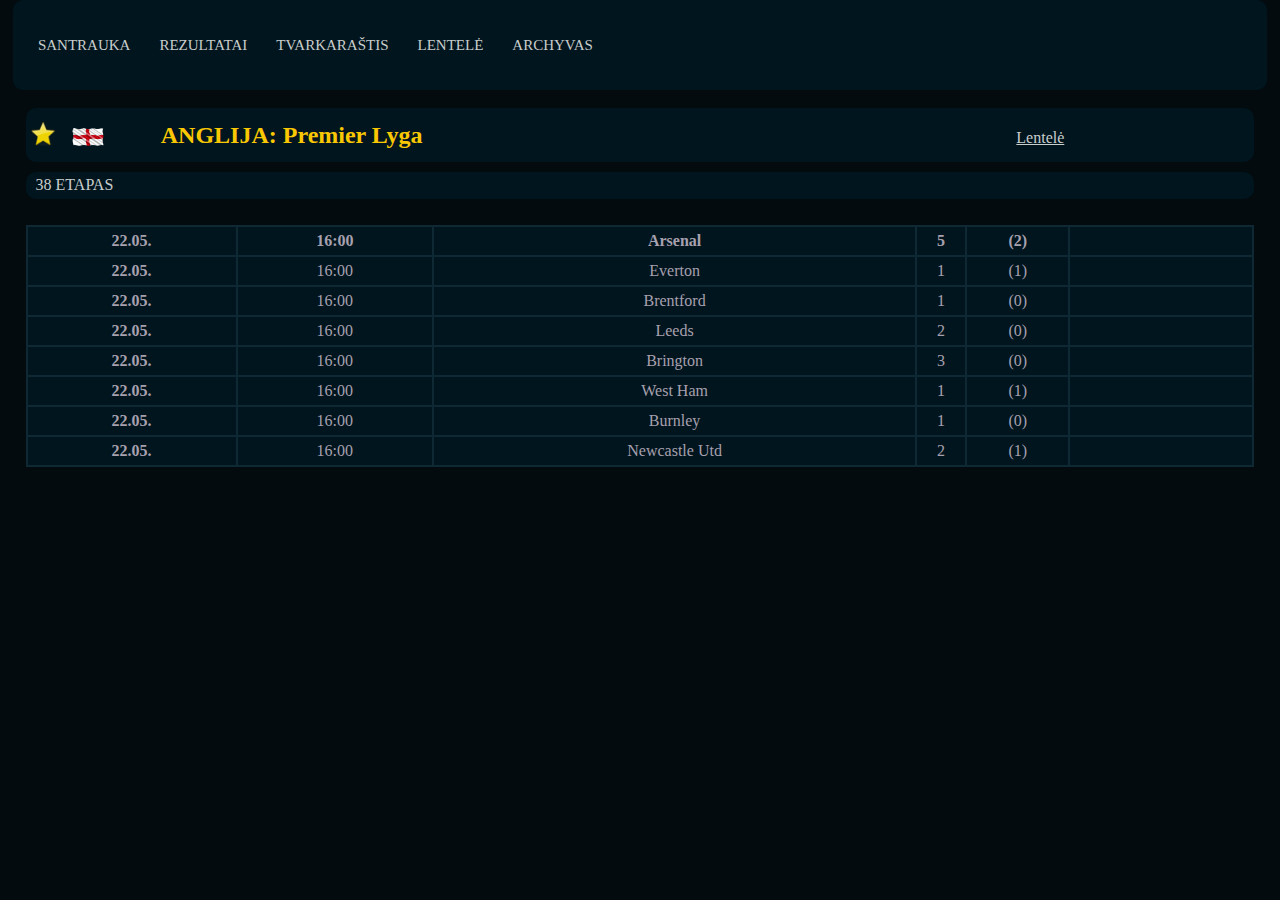
==== livescore.html @ e3ee4a68 "first commit" ====
<!DOCTYPE html>
<html lang="en">
  <head>
    <meta charset="UTF-8" />
    <meta name="viewport" content="width=device-width, initial-scale=1.0" />
    <title>Rezultatai</title>
    <link rel="stylesheet" href="live_style.css" />
  </head>
  <body>
    <header>
      <nav class="navbar">
        <a href="#santrauka">SANTRAUKA</a>
        <a href="#rezultai">REZULTATAI</a>
        <a href="#tvarkaraštis">TVARKARAŠTIS</a>
        <a href="#lentelė">LENTELĖ</a>
        <a href="#archyvas">ARCHYVAS</a>
      </nav>
    </header>

    <section class="page-description">
      <div class="page-img">
        <img src="./images/Star.png" alt="Star" />
        <img src="./images/Eng_flag.png" alt="Flag of England" />
      </div>
      <div class="page-text">
        <h2>ANGLIJA: Premier Lyga</h2>
        <a href="/index.html">Lentelė</a>
      </div>
      <div class="page-stages">
        <p>38 ETAPAS</p>
      </div>
    </section>
    <main class="main-table">
      <table>
        <tbody>
          <tr>
            <th>22.05.</th>
            <th>16:00</th>
            <th>Arsenal</th>
            <th>5</th>
            <th>(2)</th>
            <th class="empty-column"></th>
          </tr>
          <tr>
            <th>22.05.</th>
            <td>16:00</td>
            <td>Everton</td>
            <td>1</td>
            <td>(1)</td>
            <td></td>
          </tr>
          <tr>
            <th>22.05.</th>
            <td>16:00</td>
            <td>Brentford</td>
            <td>1</td>
            <td>(0)</td>
          </tr>
          <tr>
            <th>22.05.</th>
            <td>16:00</td>
            <td>Leeds</td>
            <td>2</td>
            <td>(0)</td>
            <td></td>
          </tr>
          <tr>
            <th>22.05.</th>
            <td>16:00</td>
            <td>Brington</td>
            <td>3</td>
            <td>(0)</td>
            <td></td>
          </tr>
          <tr>
            <th>22.05.</th>
            <td>16:00</td>
            <td>West Ham</td>
            <td>1</td>
            <td>(1)</td>
            <td></td>
          </tr>
          <tr>
            <th>22.05.</th>
            <td>16:00</td>
            <td>Burnley</td>
            <td>1</td>
            <td>(0)</td>
            <td></td>
          </tr>
          <tr>
            <th>22.05.</th>
            <td>16:00</td>
            <td>Newcastle Utd</td>
            <td>2</td>
            <td>(1)</td>
            <td></td>
          </tr>
        </tbody>
      </table>
    </main>
  </body>
</html>
---- live_style.css ----
* {
  box-sizing: border-box;
  padding: 0;
  margin: 0;
}

body {
  background-color: #030b0e;
  width: 100%;
  height: 100%;
}

header {
  position: absolute;
  left: 1%;
  height: 10%;
  background-color: #01151e;
  width: 98%;
  border-radius: 10px;
}

.navbar {
  position: absolute;
  top: 40%;
  left: 2%;
}

.navbar a {
  color: #c9cdcc;
  text-decoration: none;
  padding-right: 25px;
  font-size: 15px;
}

.page-description {
  position: absolute;
  top: 12%;
  left: 2%;
  height: 6%;
  background-color: #01151e;
  width: 96%;
  border-radius: 10px;
}

.page-img {
  position: relative;
  width: 11%;
  display: inline-block;
  top: 25%;
}
.page-img img:first-child {
  margin-left: 5px;
  height: 25px;
}

.page-img img:nth-child(2) {
  margin-left: 10px;
  height: 20px;
}

.page-text {
  position: absolute;
  display: inline-block;
  width: 80%;
  top: 25%;
}

.page-text h2 {
  display: inline-block;
  color: #f9c803;
}

.page-text a {
  position: relative;
  display: inline-block;
  color: #c9cdcc;
  left: 60%;
}

.page-stages {
  position: relative;
  top: 65%;
  height: 50%;
  background-color: #01151e;
  width: 100%;
  border-radius: 10px;
}

.page-stages p {
  color: #c9cdcc;
  margin-left: 10px;
  padding-top: 4px;
  height: 100%;
}

.main-table {
  position: absolute;
  top: 25%;
  left: 2%;
  width: 96%;
  color: white;
}

.empty-column {
  width: 15%;
}

table {
  border-collapse: collapse;
  width: 100%;
  color: #a7a0ae;
  background-color: #01151e;
}

table,
th,
td {
  height: 30px;
  border-style: solid;
  border-width: 2px;
  border-color: #0e2934;
  text-align: center;
}
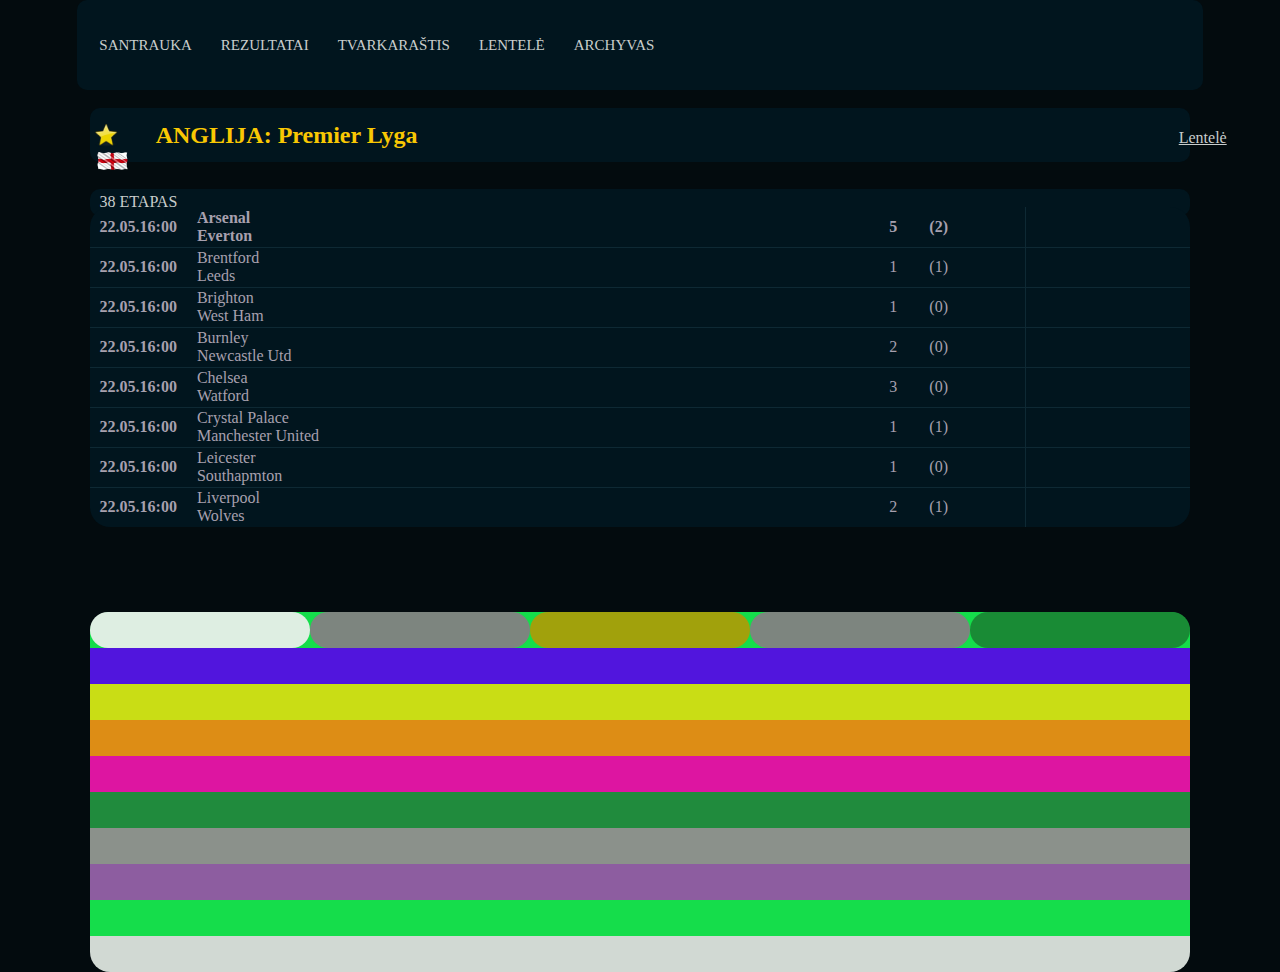
==== commit 597ddda4: "V2" ====
--- a/livescore.html
+++ b/livescore.html
@@ -30,68 +30,85 @@
         <p>38 ETAPAS</p>
       </div>
     </section>
-    <main class="main-table">
-      <table>
+    <main class="main-section">
+      <table class="main-table">
         <tbody>
           <tr>
-            <th>22.05.</th>
-            <th>16:00</th>
-            <th>Arsenal</th>
-            <th>5</th>
-            <th>(2)</th>
-            <th class="empty-column"></th>
+            <th scope="col">22.05.16:00</th>
+            <th>
+              <p>Arsenal</p>
+              <p>Everton</p>
+            </th>
+            <th scope="col">5</th>
+            <th scope="col">(2)</th>
+            <th scope="col"></th>
           </tr>
           <tr>
-            <th>22.05.</th>
-            <td>16:00</td>
-            <td>Everton</td>
+            <th scope="row">22.05.16:00</th>
+            <td>
+              <p>Brentford</p>
+              <p>Leeds</p>
+            </td>
             <td>1</td>
             <td>(1)</td>
             <td></td>
           </tr>
           <tr>
-            <th>22.05.</th>
-            <td>16:00</td>
-            <td>Brentford</td>
+            <th scope="row">22.05.16:00</th>
+            <td>
+              <p>Brighton</p>
+              <p>West Ham</p>
+            </td>
             <td>1</td>
             <td>(0)</td>
+            <td></td>
           </tr>
           <tr>
-            <th>22.05.</th>
-            <td>16:00</td>
-            <td>Leeds</td>
+            <th scope="row">22.05.16:00</th>
+            <td>
+              <p>Burnley</p>
+              <p>Newcastle Utd</p>
+            </td>
             <td>2</td>
             <td>(0)</td>
             <td></td>
           </tr>
           <tr>
-            <th>22.05.</th>
-            <td>16:00</td>
-            <td>Brington</td>
+            <th scope="row">22.05.16:00</th>
+            <td>
+              <p>Chelsea</p>
+              <p>Watford</p>
+            </td>
             <td>3</td>
             <td>(0)</td>
             <td></td>
           </tr>
           <tr>
-            <th>22.05.</th>
-            <td>16:00</td>
-            <td>West Ham</td>
+            <th scope="row">22.05.16:00</th>
+            <td>
+              <p>Crystal Palace</p>
+              <p>Manchester United</p>
+            </td>
             <td>1</td>
             <td>(1)</td>
             <td></td>
           </tr>
           <tr>
-            <th>22.05.</th>
-            <td>16:00</td>
-            <td>Burnley</td>
+            <th scope="row">22.05.16:00</th>
+            <td>
+              <p>Leicester</p>
+              <p>Southapmton</p>
+            </td>
             <td>1</td>
             <td>(0)</td>
             <td></td>
           </tr>
           <tr>
-            <th>22.05.</th>
-            <td>16:00</td>
-            <td>Newcastle Utd</td>
+            <th scope="row">22.05.16:00</th>
+            <td>
+              <p>Liverpool</p>
+              <p>Wolves</p>
+            </td>
             <td>2</td>
             <td>(1)</td>
             <td></td>
@@ -99,5 +116,23 @@
         </tbody>
       </table>
     </main>
+    <main class="without-table">
+      <div class="first">
+        <div class="f-first"></div>
+        <div class="f-second"></div>
+        <div class="f-third"></div>
+        <div class="f-fourth"></div>
+        <div class="f-fifth"></div>
+      </div>
+      <div class="second"></div>
+      <div class="third"></div>
+      <div class="fourth"></div>
+      <div class="fifth"></div>
+      <div class="sixth"></div>
+      <div class="seventh"></div>
+      <div class="eight"></div>
+      <div class="nineth"></div>
+      <div class="tenth"></div>
+    </main>
   </body>
 </html>
--- a/live_style.css
+++ b/live_style.css
@@ -12,10 +12,10 @@
 
 header {
   position: absolute;
-  left: 1%;
-  height: 10%;
-  background-color: #01151e;
-  width: 98%;
+  left: 6%;
+  height: 10%;
+  background-color: #01151e;
+  width: 88%;
   border-radius: 10px;
 }
 
@@ -35,26 +35,27 @@
 .page-description {
   position: absolute;
   top: 12%;
-  left: 2%;
+  left: 7%;
   height: 6%;
   background-color: #01151e;
-  width: 96%;
+  width: 86%;
   border-radius: 10px;
 }
 
 .page-img {
   position: relative;
-  width: 11%;
+  width: 6%;
   display: inline-block;
   top: 25%;
 }
 .page-img img:first-child {
   margin-left: 5px;
   height: 25px;
+  padding-top: 2px;
 }
 
 .page-img img:nth-child(2) {
-  margin-left: 10px;
+  margin-left: 5px;
   height: 20px;
 }
 
@@ -74,12 +75,12 @@
   position: relative;
   display: inline-block;
   color: #c9cdcc;
-  left: 60%;
+  left: 86%;
 }
 
 .page-stages {
   position: relative;
-  top: 65%;
+  top: 52%;
   height: 50%;
   background-color: #01151e;
   width: 100%;
@@ -93,16 +94,61 @@
   height: 100%;
 }
 
-.main-table {
-  position: absolute;
-  top: 25%;
-  left: 2%;
-  width: 96%;
-  color: white;
-}
-
-.empty-column {
+/* Table Style Manager */
+
+.main-section {
+  position: absolute;
+  top: 23%;
+  left: 7%;
+  width: 86%;
+}
+
+tr:first-child {
+  border-top-style: hidden;
+}
+
+th:nth-child(1) {
+  border-left-style: hidden;
+}
+
+th:nth-child(8n + 1) {
+  width: 5%;
+  text-align: right;
+  padding-left: 10px;
+  border-right-style: hidden;
+}
+
+th:nth-child(8n + 2),
+td:nth-child(8n + 2) {
+  text-align: left;
+  padding-left: 20px;
+}
+
+th:nth-child(8n + 3),
+td:nth-child(8n + 3) {
+  text-align: left;
+  border-right-style: hidden;
+  border-left-style: hidden;
+}
+
+th:nth-child(8n + 4),
+td:nth-child(8n + 4) {
+  text-align: left;
+}
+
+th:nth-child(8n + 5),
+td:nth-child(8n + 5) {
+  text-align: left;
   width: 15%;
+}
+
+td:nth-child(5),
+th:nth-child(5) {
+  border-right-style: hidden;
+}
+
+tr:last-child {
+  border-bottom-style: hidden;
 }
 
 table {
@@ -110,14 +156,138 @@
   width: 100%;
   color: #a7a0ae;
   background-color: #01151e;
+  border-radius: 20px;
 }
 
 table,
 th,
 td {
-  height: 30px;
+  height: 40px;
   border-style: solid;
-  border-width: 2px;
+  border-width: 1px;
   border-color: #0e2934;
-  text-align: center;
-}
+}
+
+/* Container Manager */
+
+.without-table {
+  position: absolute;
+  top: 68%;
+  left: 7%;
+  width: 86%;
+  height: 40%;
+}
+
+.first {
+  position: relative;
+  background-color: #15dd4b;
+  width: 100%;
+  height: 10%;
+  border-top-left-radius: 20px;
+  border-top-right-radius: 20px;
+}
+
+.f-first {
+  position: absolute;
+  background-color: #deeee2;
+  height: 100%;
+  width: 20%;
+  border-radius: 20px;
+}
+.f-second {
+  position: absolute;
+  background-color: #7d857f;
+  height: 100%;
+  width: 20%;
+  left: 20%;
+  border-radius: 20px;
+}
+.f-third {
+  position: absolute;
+  background-color: #a1a10c;
+  height: 100%;
+  width: 20%;
+  left: 40%;
+  border-radius: 20px;
+}
+.f-fourth {
+  position: absolute;
+  background-color: #7d857f;
+  height: 100%;
+  width: 20%;
+  left: 60%;
+  border-radius: 20px;
+}
+.f-fifth {
+  position: absolute;
+  background-color: #198b35;
+  height: 100%;
+  width: 20%;
+  left: 80%;
+  border-radius: 20px;
+}
+
+.second {
+  position: relative;
+  background-color: #5115dd;
+  width: 100%;
+  height: 10%;
+}
+
+.third {
+  position: relative;
+  background-color: #c9dd15;
+  width: 100%;
+  height: 10%;
+}
+
+.fourth {
+  position: relative;
+  background-color: #dd8d15;
+  width: 100%;
+  height: 10%;
+}
+
+.fifth {
+  position: relative;
+  background-color: #dd15a1;
+  width: 100%;
+  height: 10%;
+}
+
+.sixth {
+  position: relative;
+  background-color: #208b3d;
+  width: 100%;
+  height: 10%;
+}
+
+.seventh {
+  position: relative;
+  background-color: #8b918b;
+  width: 100%;
+  height: 10%;
+}
+
+.eight {
+  position: relative;
+  background-color: #8d5da0;
+  width: 100%;
+  height: 10%;
+}
+
+.nineth {
+  position: relative;
+  background-color: #15dd4b;
+  width: 100%;
+  height: 10%;
+}
+
+.tenth {
+  position: relative;
+  background-color: rgb(209, 217, 211);
+  width: 100%;
+  height: 10%;
+  border-bottom-left-radius: 20px;
+  border-bottom-right-radius: 20px;
+}
